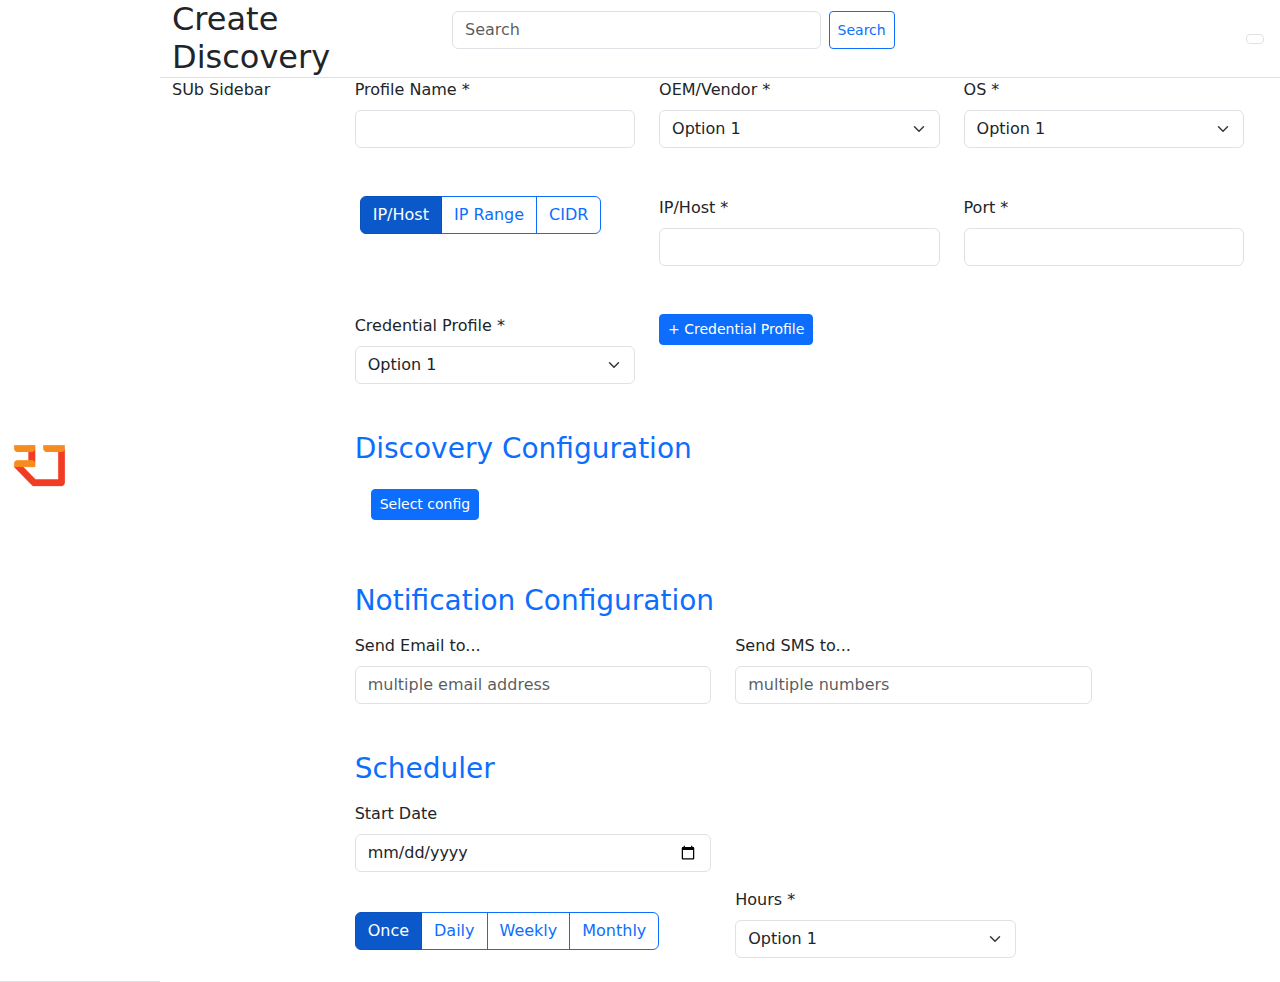
==== CreateDiscovery.html @ e2437d3d "addition of pages" ====
<!DOCTYPE html>
<html>
  <head>
    <meta charset="utf-8" />
    <meta http-equiv="X-UA-Compatible" content="IE=edge" />
    <title>Page Title</title>
    <meta name="viewport" content="width=device-width, initial-scale=1" />
    <!-- Bootstrap CSS -->
    <link
      href="https://cdnjs.cloudflare.com/ajax/libs/bootstrap/5.3.0/css/bootstrap.min.css"
      rel="stylesheet"
    />
    <!-- Bootstrap JS and dependencies -->
    <script src="https://cdnjs.cloudflare.com/ajax/libs/bootstrap/5.3.0/js/bootstrap.bundle.min.js"></script>

    <link rel="stylesheet" type="text/css" media="screen" href="style.css" />
  </head>
  <body>
    <!-- Dashboard -->
    <div class="d-flex flex-column flex-lg-row h-lg-full bg-surface-secondary">
      <!-- Vertical Navbar -->
      <nav
        class="navbar show navbar-vertical navbar-expand-lg px-0 py-3 navbar-light bg-white border-bottom border-bottom-lg-0 border-end-lg w-auto"
        id="navbarVertical"
      >
        <div class="container-fluid">
          <!-- Toggler -->
          <button
            class="navbar-toggler ms-n2"
            type="button"
            data-bs-toggle="collapse"
            data-bs-target="#sidebarCollapse"
            aria-controls="sidebarCollapse"
            aria-expanded="false"
            aria-label="Toggle navigation"
          >
            <span class="navbar-toggler-icon"></span>
          </button>
          <!-- Brand -->
          <a class="navbar-brand py-lg-2 mb-lg-5 px-lg-6 me-0" href="#">
            <img src="./assets/RDSig.png" alt="..." />
          </a>
          <!-- User menu (mobile) -->
          <div class="navbar-user d-lg-none">
            <!-- Dropdown -->
            <div class="dropdown">
              <!-- Toggle -->
              <a
                href="#"
                id="sidebarAvatar"
                role="button"
                data-bs-toggle="dropdown"
                aria-haspopup="true"
                aria-expanded="false"
              >
                <div class="avatar-parent-child">
                  <img
                    alt="Image Placeholder"
                    src="https://images.unsplash.com/photo-1548142813-c348350df52b?ixlib=rb-1.2.1&ixid=eyJhcHBfaWQiOjEyMDd9&auto=format&fit=facearea&facepad=3&w=256&h=256&q=80"
                    class="avatar avatar- rounded-circle"
                  />
                  <span class="avatar-child avatar-badge bg-success"></span>
                </div>
              </a>
              <!-- Menu -->
              <div
                class="dropdown-menu dropdown-menu-end"
                aria-labelledby="sidebarAvatar"
              >
                <a href="#" class="dropdown-item">Profile</a>
                <a href="#" class="dropdown-item">Settings</a>
                <a href="#" class="dropdown-item">Billing</a>
                <hr class="dropdown-divider" />
                <a href="#" class="dropdown-item">Logout</a>
              </div>
            </div>
          </div>
          <!-- Collapse -->
          <div class="collapse navbar-collapse" id="sidebarCollapse">
            <!-- Navigation -->
            <ul class="navbar-nav d-flex justify-content-center flex-wrap">
              <li class="nav-item d-flex justify-content-center">
                <a
                  class="nav-link"
                  href="./index.html"
                  data-bs-toggle="tooltip"
                  data-bs-placement="right"
                  title="Home"
                >
                  <i class="bi bi-house fs-4"></i>
                </a>
              </li>
              <li class="nav-item d-flex justify-content-center">
                <a
                  class="nav-link"
                  href="#"
                  data-bs-toggle="tooltip"
                  data-bs-placement="right"
                  title="Reporting"
                >
                  <i class="bi bi-card-checklist fs-4"></i>
                </a>
              </li>
              <li
                class="nav-item d-flex justify-content-center"
                id="toggleListItem"
              >
                <a
                  class="nav-link"
                  href="./SNMP.html"
                  data-bs-placement="right"
                  title="Settings"
                >
                  <i class="bi bi-gear fs-4"></i>
                </a>
              </li>
              <!-- <li
                class="nav-item dropdown d-flex justify-content-center"
                id="subSideBarBtn"
              >
                <a
                  class="nav-link dropdown-toggle"
                  href="#"
                  data-bs-toggle="dropdown"
                  data-bs-placement="right"
                  title="Settings"
                >
                  <i class="bi bi-gear fs-4"></i>
                </a>
                <ul
                  class="dropdown-menu dropdown-menu-end"
                  aria-labelledby="navbarDropdown"
                >
                  <li><a class="dropdown-item" href="#">User</a></li>
                  <li><a class="dropdown-item" href="#">Role</a></li>
                </ul>
              </li> -->
            </ul>
            <div class="mt-auto"></div>
            <!-- User (md) -->
            <ul class="navbar-nav d-flex justify-content-center flex-wrap">
              <li class="nav-item d-flex justify-content-center">
                <a class="nav-link" href="./Profile.html">
                  <i class="bi bi-person-square fs-4"></i>
                </a>
              </li>
              <li class="nav-item d-flex justify-content-center">
                <a class="nav-link" href="#">
                  <i class="bi bi-box-arrow-left fs-4"></i>
                </a>
              </li>
            </ul>
          </div>
        </div>
      </nav>
      <!-- Main content -->

      <div class="h-screen flex-grow-1 overflow-y-lg-auto">
        <!-- Header -->
        <header class="bg-surface-primary border-bottom pt-6">
          <div class="container-fluid">
            <div class="mb-npx">
              <div class="row align-items-center">
                <div class="col-sm-3 col-12 mb-4 mb-sm-0">
                  <!-- Title -->
                  <h1 class="h2 mb-0 ls-tight">Create Discovery</h1>
                </div>
                <!-- Actions -->
                <div class="col-sm-5 col-12 pb-3">
                  <form class="d-flex">
                    <input
                      class="form-control me-2"
                      type="search"
                      placeholder="Search"
                      aria-label="Search"
                    />
                    <button
                      class="btn btn-sm btn-outline-primary"
                      type="submit"
                    >
                      Search
                    </button>
                  </form>
                </div>
                <div class="col-sm-4 col-12 text-sm-end">
                  <div class="mx-n1">
                    <!-- <a
                      href="./Tenant.html"
                      class="btn d-inline-flex btn-sm btn-primary mx-1"
                    >
                      <span>Tenant View</span>
                    </a> -->
                    <a href="#" class="btn d-inline-flex btn-sm border mx-1">
                      <span class="">
                        <i class="bi bi-gear"></i>
                      </span>
                    </a>
                  </div>
                </div>
              </div>
              <!-- Nav -->
            </div>
          </div>
        </header>
        <!-- Main -->
        <main class="py-6 bg-surface-secondary">
          <div class="d-flex row container-fluid overflow-auto">
            <div class="col-md-2">
              <p>SUb Sidebar</p>
            </div>
            <div class="col-md-10">
              <div>
                <div class="d-flex row flex-wrap">
                  <div class="col-md-4">
                    <label class="mb-2">Profile Name *</label>
                    <input
                      class="form-control"
                      type="text"
                      placeholder=""
                      aria-label="default input example"
                    />
                  </div>
                  <div class="col-md-4">
                    <label class="mb-2">OEM/Vendor *</label>
                    <select
                      class="form-select form-select"
                      aria-label="Small select example"
                    >
                      <option value="1">Option 1</option>
                      <option value="2">Option 2</option>
                      <option value="3">Option 3</option>
                    </select>
                  </div>
                  <div class="col-md-4">
                    <label class="mb-2">OS *</label>
                    <select
                      class="form-select form-control form-select"
                      aria-label="Small select example"
                    >
                      <option value="1">Option 1</option>
                      <option value="2">Option 2</option>
                      <option value="3">Option 3</option>
                    </select>
                  </div>
                </div>
                <div class="d-flex flex-wrap row mt-5">
                  <div class="col-md-4 mt-6">
                    <label class="mb-2"></label>
                    <div class="btn-group">
                      <a
                        href="#"
                        class="btn btn-primary active"
                        aria-current="page"
                        >IP/Host</a
                      >
                      <a href="#" class="btn btn-outline-primary">IP Range</a>
                      <a href="#" class="btn btn-outline-primary">CIDR</a>
                    </div>
                  </div>
                  <div class="col-md-4">
                    <label class="mb-2">IP/Host *</label>
                    <input
                      class="form-control"
                      type="text"
                      placeholder=""
                      aria-label="default input example"
                    />
                  </div>
                  <div class="col-md-4">
                    <label class="mb-2">Port *</label>
                    <input
                      class="form-control"
                      type="text"
                      placeholder=""
                      aria-label="default input example"
                    />
                  </div>
                </div>
                <div class="d-flex row flex-wrap mt-5">
                  <div class="col-md-4">
                    <label class="mb-2">Credential Profile *</label>
                    <select
                      class="form-select form-select"
                      aria-label="Small select example"
                    >
                      <option value="1">Option 1</option>
                      <option value="2">Option 2</option>
                      <option value="3">Option 3</option>
                    </select>
                  </div>
                  <div class="col-md-4 mt-8">
                    <button class="btn btn-sm btn-primary">
                      + Credential Profile
                    </button>
                  </div>
                </div>
              </div>
              <div class="border-2 border-light-subtle my-5"></div>
              <div class="my-4">
                <h3 class="text-primary">Discovery Configuration</h3>
                <div>
                  <button
                    type="button"
                    class="btn btn-primary btn-sm m-3"
                    data-bs-toggle="modal"
                    data-bs-target="#exampleModalToggle"
                  >
                    Select config
                  </button>
                </div>
              </div>
              <div class="border-2 border-light-subtle my-5"></div>
              <div class="my-4">
                <h3 class="text-primary">Notification Configuration</h3>
                <div class="d-flex row flex-wrap my-3">
                  <div class="col-md-5">
                    <label class="mb-2">Send Email to...</label>
                    <input
                      class="form-control"
                      type="email"
                      placeholder="multiple email address"
                      aria-label="default input example"
                    />
                  </div>
                  <div class="col-md-5">
                    <label class="mb-2">Send SMS to...</label>
                    <input
                      class="form-control"
                      type="number"
                      placeholder="multiple numbers"
                      aria-label="default input example"
                    />
                  </div>
                  
                </div>
              </div>
              <div class="border-2 border-light-subtle my-5"></div>
              <div class="my-4">
                <h3 class="text-primary">Scheduler</h3>
                <div class="d-flex row flex-wrap my-3">
                  <div class="col-md-5">
                    <label class="mb-2">Start Date</label>
                    <input
                      class="form-control"
                      type="date"
                      placeholder="Select Date"
                      aria-label="default input example"
                    />
                  </div>
                </div>
                <div class="d-flex row flex-wrap my-3">
                  <div class="col-md-5">
                    <div class="col-md-4 ">
                      <label class="mb-2"></label>
                      <div class="btn-group">
                        <a
                          href="#"
                          class="btn btn-primary active"
                          aria-current="page"
                          >Once</a
                        >
                        <a href="#" class="btn btn-outline-primary">Daily</a>
                        <a href="#" class="btn btn-outline-primary">Weekly</a>
                        <a href="#" class="btn btn-outline-primary">Monthly</a>
                      </div>
                    </div>
                  </div>
                  <div class="col-md-4">
                    <label class="mb-2">Hours *</label>
                    <select
                      class="form-select form-select"
                      aria-label="Small select example"
                    >
                      <option value="1">Option 1</option>
                      <option value="2">Option 2</option>
                      <option value="3">Option 3</option>
                    </select>
                  </div>
                </div>
              </div>
            </div>
          </div>
        </main>
      </div>
    </div>
    <!-- Modal -->
    <div
      class="modal fade"
      id="exampleModalToggle"
      aria-hidden="true"
      aria-labelledby="exampleModalToggleLabel"
      tabindex="-1"
    >
      <div class="modal-dialog modal-dialog-centered modal-xl">
        <div class="modal-content">
          <div class="modal-header p-3">
            <p class="fs-2 text-lg" id="staticBackdropLabel">Select Configuration</p>
            <button
              type="button"
              class="btn-close"
              data-bs-dismiss="modal"
              aria-label="Close"
            ></button>
          </div>
          <div class="modal-body">
            <div class="d-flex flex-wrap">
              <div class="col-md-3">
                <label class="form-check-label" for="flexSwitchCheckChecked"
                  >Ping Check before Discovery</label
                >
                <div class="form-check form-switch">
                  <input
                    class="form-check-input"
                    type="checkbox"
                    role="switch"
                    id="flexSwitchCheckChecked"
                    checked
                  />
                </div>
              </div>
              <div class="col-md-3">
                <label class="form-check-label" for="flexSwitchCheckChecked"
                  >Interface Discovery</label
                >
                <div class="form-check form-switch">
                  <input
                    class="form-check-input"
                    type="checkbox"
                    role="switch"
                    id="flexSwitchCheckChecked"
                    checked
                  />
                </div>
              </div>
              <div class="col-md-3">
                <label class="form-check-label" for="flexSwitchCheckChecked"
                  >CPU Discovery</label
                >
                <div class="form-check form-switch">
                  <input
                    class="form-check-input"
                    type="checkbox"
                    role="switch"
                    id="flexSwitchCheckChecked"
                    checked
                  />
                </div>
              </div>
              <div class="col-md-3">
                <label class="form-check-label" for="flexSwitchCheckChecked"
                  >Memory Discovery</label
                >
                <div class="form-check form-switch">
                  <input
                    class="form-check-input"
                    type="checkbox"
                    role="switch"
                    id="flexSwitchCheckChecked"
                    checked
                  />
                </div>
              </div>
              <div class="col-md-3">
                <label class="form-check-label" for="flexSwitchCheckChecked"
                  >Checked switch checkbox input</label
                >
                <div class="form-check form-switch">
                  <input
                    class="form-check-input"
                    type="checkbox"
                    role="switch"
                    id="flexSwitchCheckChecked"
                    checked
                  />
                </div>
              </div>
              <div class="col-md-3">
                <label class="form-check-label" for="flexSwitchCheckChecked"
                  >Checked switch checkbox input</label
                >
                <div class="form-check form-switch">
                  <input
                    class="form-check-input"
                    type="checkbox"
                    role="switch"
                    id="flexSwitchCheckChecked"
                    checked
                  />
                </div>
              </div>
              <div class="col-md-3">
                <label class="form-check-label" for="flexSwitchCheckChecked"
                  >Checked switch checkbox input</label
                >
                <div class="form-check form-switch">
                  <input
                    class="form-check-input"
                    type="checkbox"
                    role="switch"
                    id="flexSwitchCheckChecked"
                    checked
                  />
                </div>
              </div>
              <div class="col-md-3">
                <label class="form-check-label" for="flexSwitchCheckChecked"
                  >Checked switch checkbox input</label
                >
                <div class="form-check form-switch">
                  <input
                    class="form-check-input"
                    type="checkbox"
                    role="switch"
                    id="flexSwitchCheckChecked"
                    checked
                  />
                </div>
              </div>
              <div class="col-md-3">
                <label class="form-check-label" for="flexSwitchCheckChecked"
                  >Checked switch checkbox input</label
                >
                <div class="form-check form-switch">
                  <input
                    class="form-check-input"
                    type="checkbox"
                    role="switch"
                    id="flexSwitchCheckChecked"
                    checked
                  />
                </div>
              </div>
              <div class="col-md-3">
                <label class="form-check-label" for="flexSwitchCheckChecked"
                  >Checked switch checkbox input</label
                >
                <div class="form-check form-switch">
                  <input
                    class="form-check-input"
                    type="checkbox"
                    role="switch"
                    id="flexSwitchCheckChecked"
                    checked
                  />
                </div>
              </div>
              <div class="col-md-3">
                <label class="form-check-label" for="flexSwitchCheckChecked"
                  >Checked switch checkbox input</label
                >
                <div class="form-check form-switch">
                  <input
                    class="form-check-input"
                    type="checkbox"
                    role="switch"
                    id="flexSwitchCheckChecked"
                    checked
                  />
                </div>
              </div>
              <div class="col-md-3">
                <label class="form-check-label" for="flexSwitchCheckChecked"
                  >Checked switch checkbox input</label
                >
                <div class="form-check form-switch">
                  <input
                    class="form-check-input"
                    type="checkbox"
                    role="switch"
                    id="flexSwitchCheckChecked"
                    checked
                  />
                </div>
              </div>
              <div class="col-md-3">
                <label class="form-check-label" for="flexSwitchCheckChecked"
                  >Checked switch checkbox input</label
                >
                <div class="form-check form-switch">
                  <input
                    class="form-check-input"
                    type="checkbox"
                    role="switch"
                    id="flexSwitchCheckChecked"
                    checked
                  />
                </div>
              </div>
              <div class="col-md-3">
                <label class="form-check-label" for="flexSwitchCheckChecked"
                  >Checked switch checkbox input</label
                >
                <div class="form-check form-switch">
                  <input
                    class="form-check-input"
                    type="checkbox"
                    role="switch"
                    id="flexSwitchCheckChecked"
                    checked
                  />
                </div>
              </div>
              <div class="col-md-3">
                <label class="form-check-label" for="flexSwitchCheckChecked"
                  >Checked switch checkbox input</label
                >
                <div class="form-check form-switch">
                  <input
                    class="form-check-input"
                    type="checkbox"
                    role="switch"
                    id="flexSwitchCheckChecked"
                    checked
                  />
                </div>
              </div>
              <div class="col-md-3">
                <label class="form-check-label" for="flexSwitchCheckChecked"
                  >Checked switch checkbox input</label
                >
                <div class="form-check form-switch">
                  <input
                    class="form-check-input"
                    type="checkbox"
                    role="switch"
                    id="flexSwitchCheckChecked"
                    checked
                  />
                </div>
              </div>
            </div>
          </div>
          <div class="modal-footer">
            <button
              type="button"
              class="btn btn-secondary"
              data-bs-dismiss="modal"
            >
              Close
            </button>
            <button type="button" class="btn btn-primary">Confirm</button>
          </div>
        </div>
      </div>
    </div>
    <script src="https://cdnjs.cloudflare.com/ajax/libs/bootstrap/5.3.0/js/bootstrap.bundle.min.js"></script>
    <script src="script.js"></script>
  </body>
</html>
---- style.css ----
/* Webpixels CSS */
/* Utility and component-centric Design System based on Bootstrap for fast, responsive UI development */
/* URL: https://github.com/webpixels/css */

@import url(https://unpkg.com/@webpixels/css@1.1.5/dist/index.css);

/* Bootstrap Icons */
@import url("https://cdnjs.cloudflare.com/ajax/libs/bootstrap-icons/1.4.0/font/bootstrap-icons.min.css");

.dropdown-toggle::after {
  display: none;
}

/* Styles for grid view */
.grid-view {
    /* display: grid; */
    grid-template-columns: repeat(3, 1fr);
    gap: 10px;
  }
  
  

  
  ul.left-menu a:link,
ul.left-menu a:visited,
ul.left-menu a {
  text-decoration: none;
  color: #444;
}    	

ul.left-menu {
  border-left: solid 5px #b62a1d;
  background: #efefef; 
  border-radius: 5px;
  list-style: none;
  padding-left: 0; 
  /*width: 182px; Set width if required*/
}

ul.left-menu ul {
  padding-left: 0; 
  list-style: none;
}
ul.left-menu ul li {
  line-height: 1.2em; 
  cursor: pointer;
}
ul.left-menu li a {
  display: block; 
  margin-left: 0em; 
  padding: .5em;
}

/* Indentation Theme */
ul.left-menu.theme1 li a {
  display: block; 
  margin-left: 0em;
  padding: .5em;
}
ul.left-menu.theme1 li li a {margin-left: 1em;}
ul.left-menu.theme1 li li li a {margin-left: 2em;}
ul.left-menu.theme1 li li li li a {margin-left: 3em;}
ul.left-menu.theme1 li li li li li a {margin-left: 4em;}
ul.left-menu.theme1 li li li li li li a {margin-left: 5em;} /* etc */

/* Gradient Themes */
ul.left-menu.theme2 {
  background: #ccc;
}
ul.left-menu.theme2 ul {
  padding-left: 0; 
  background: rgba(255,255,255,.5);
  list-style: none;
}

ul.left-menu.theme3 ul {
  padding-left: 0; 
  background: rgba(128,128,128,.1);
  list-style: none;
}

ul.left-menu li:last-child {
  border-bottom: none;
}
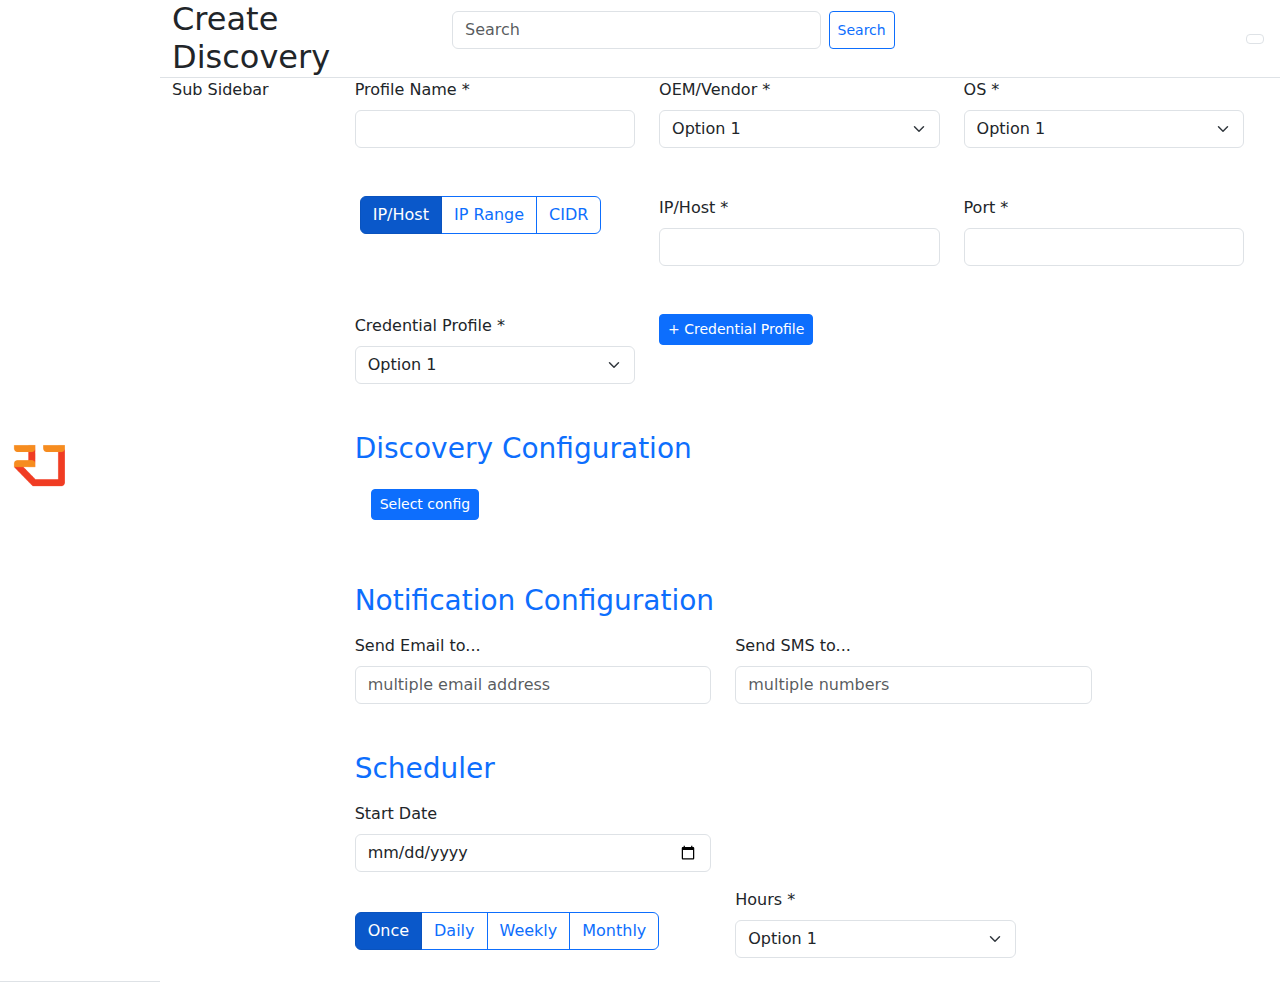
==== commit c134fa26: "Merge branch 'feature/rushikesh' of https://github.com/akashag05/nms-html-ui" ====
--- a/CreateDiscovery.html
+++ b/CreateDiscovery.html
@@ -206,7 +206,7 @@
         <main class="py-6 bg-surface-secondary">
           <div class="d-flex row container-fluid overflow-auto">
             <div class="col-md-2">
-              <p>SUb Sidebar</p>
+              <p>Sub Sidebar</p>
             </div>
             <div class="col-md-10">
               <div>
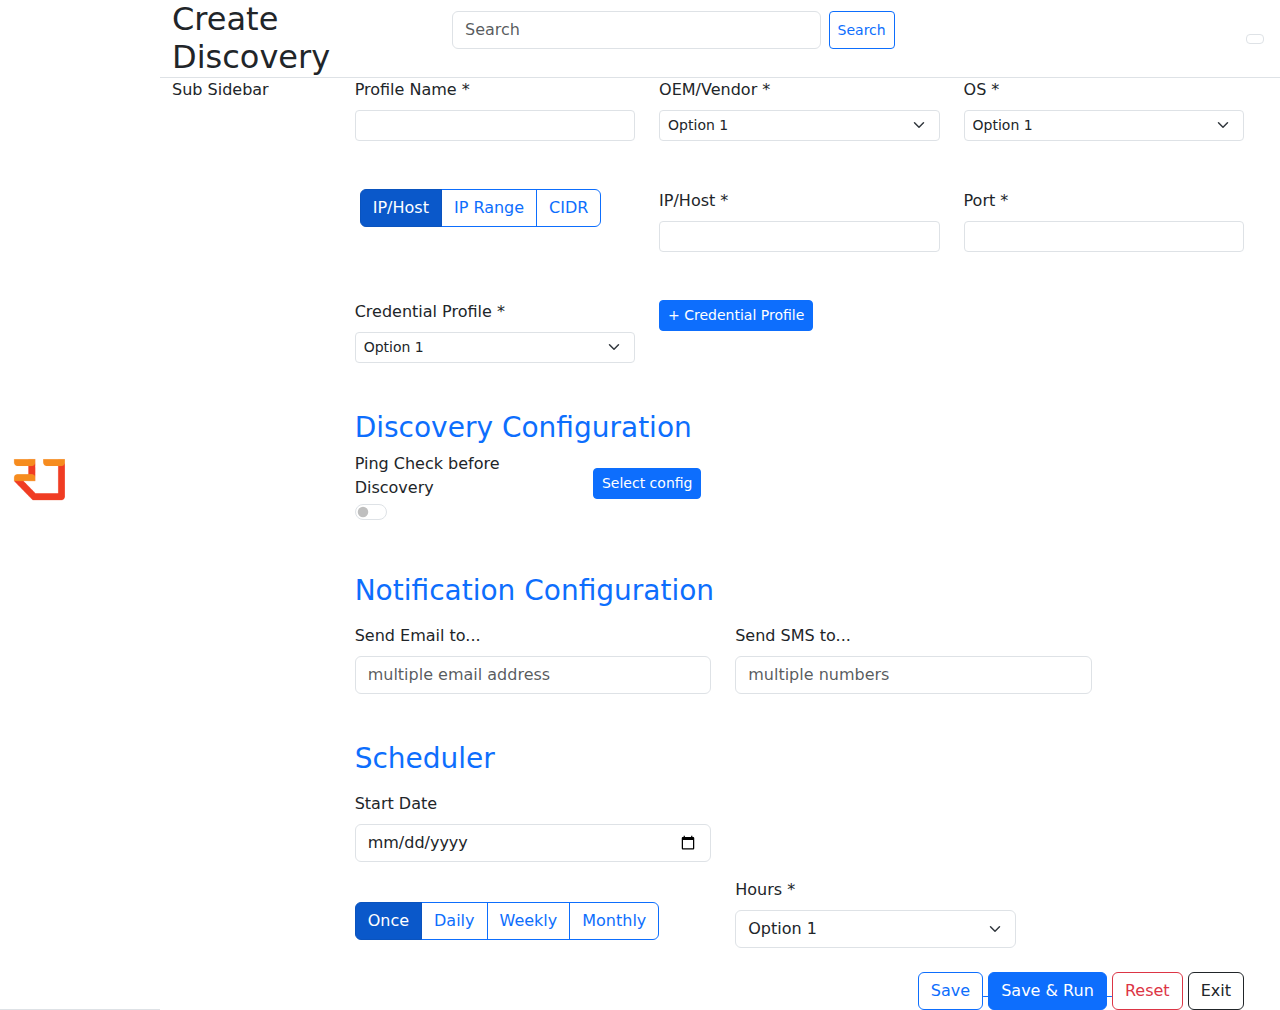
==== commit 9b367258: "createCredsForm" ====
--- a/CreateDiscovery.html
+++ b/CreateDiscovery.html
@@ -214,7 +214,7 @@
                   <div class="col-md-4">
                     <label class="mb-2">Profile Name *</label>
                     <input
-                      class="form-control"
+                      class="form-control form-control-sm"
                       type="text"
                       placeholder=""
                       aria-label="default input example"
@@ -223,7 +223,7 @@
                   <div class="col-md-4">
                     <label class="mb-2">OEM/Vendor *</label>
                     <select
-                      class="form-select form-select"
+                      class="form-select form-select-sm form-select"
                       aria-label="Small select example"
                     >
                       <option value="1">Option 1</option>
@@ -234,7 +234,7 @@
                   <div class="col-md-4">
                     <label class="mb-2">OS *</label>
                     <select
-                      class="form-select form-control form-select"
+                      class="form-select form-control form-select-sm form-select"
                       aria-label="Small select example"
                     >
                       <option value="1">Option 1</option>
@@ -260,7 +260,7 @@
                   <div class="col-md-4">
                     <label class="mb-2">IP/Host *</label>
                     <input
-                      class="form-control"
+                      class="form-control form-control-sm"
                       type="text"
                       placeholder=""
                       aria-label="default input example"
@@ -269,7 +269,7 @@
                   <div class="col-md-4">
                     <label class="mb-2">Port *</label>
                     <input
-                      class="form-control"
+                      class="form-control form-control-sm"
                       type="text"
                       placeholder=""
                       aria-label="default input example"
@@ -280,7 +280,7 @@
                   <div class="col-md-4">
                     <label class="mb-2">Credential Profile *</label>
                     <select
-                      class="form-select form-select"
+                      class="form-select form-select-sm form-select"
                       aria-label="Small select example"
                     >
                       <option value="1">Option 1</option>
@@ -289,7 +289,11 @@
                     </select>
                   </div>
                   <div class="col-md-4 mt-8">
-                    <button class="btn btn-sm btn-primary">
+                    <button
+                      class="btn btn-sm btn-primary"
+                      data-bs-toggle="modal"
+                      data-bs-target="#createCreds"
+                    >
                       + Credential Profile
                     </button>
                   </div>
@@ -298,15 +302,30 @@
               <div class="border-2 border-light-subtle my-5"></div>
               <div class="my-4">
                 <h3 class="text-primary">Discovery Configuration</h3>
-                <div>
-                  <button
-                    type="button"
-                    class="btn btn-primary btn-sm m-3"
-                    data-bs-toggle="modal"
-                    data-bs-target="#exampleModalToggle"
-                  >
-                    Select config
-                  </button>
+                <div class="d-flex">
+                  <div class="col-md-3">
+                    <label class="form-check-label" for="flexSwitchCheckChecked"
+                      >Ping Check before Discovery</label
+                    >
+                    <div class="form-check form-switch">
+                      <input
+                        class="form-check-input"
+                        type="checkbox"
+                        role="switch"
+                        id="flexSwitchCheckChecked"
+                      />
+                    </div>
+                  </div>
+                  <div>
+                    <button
+                      type="button"
+                      class="btn btn-primary btn-sm m-3"
+                      data-bs-toggle="modal"
+                      data-bs-target="#exampleModalToggle"
+                    >
+                      Select config
+                    </button>
+                  </div>
                 </div>
               </div>
               <div class="border-2 border-light-subtle my-5"></div>
@@ -331,7 +350,6 @@
                       aria-label="default input example"
                     />
                   </div>
-                  
                 </div>
               </div>
               <div class="border-2 border-light-subtle my-5"></div>
@@ -350,7 +368,7 @@
                 </div>
                 <div class="d-flex row flex-wrap my-3">
                   <div class="col-md-5">
-                    <div class="col-md-4 ">
+                    <div class="col-md-4">
                       <label class="mb-2"></label>
                       <div class="btn-group">
                         <a
@@ -376,6 +394,20 @@
                       <option value="3">Option 3</option>
                     </select>
                   </div>
+                </div>
+              </div>
+              <div class="d-flex justify-content-end">
+                <div>
+                  <a href="./SNMP.html">
+                    <button class="btn btn-outline-primary">Save</button>
+                  </a>
+                  <a href="./SNMP.html">
+                    <button class="btn btn-primary">Save & Run</button>
+                  </a>
+                  <button class="btn btn-outline-danger">Reset</button>
+                  <a href="./SNMP.html">
+                    <button class="btn btn-outline-dark">Exit</button>
+                  </a>
                 </div>
               </div>
             </div>
@@ -394,7 +426,9 @@
       <div class="modal-dialog modal-dialog-centered modal-xl">
         <div class="modal-content">
           <div class="modal-header p-3">
-            <p class="fs-2 text-lg" id="staticBackdropLabel">Select Configuration</p>
+            <p class="fs-2 text-lg" id="staticBackdropLabel">
+              Select Configuration
+            </p>
             <button
               type="button"
               class="btn-close"
@@ -404,20 +438,6 @@
           </div>
           <div class="modal-body">
             <div class="d-flex flex-wrap">
-              <div class="col-md-3">
-                <label class="form-check-label" for="flexSwitchCheckChecked"
-                  >Ping Check before Discovery</label
-                >
-                <div class="form-check form-switch">
-                  <input
-                    class="form-check-input"
-                    type="checkbox"
-                    role="switch"
-                    id="flexSwitchCheckChecked"
-                    checked
-                  />
-                </div>
-              </div>
               <div class="col-md-3">
                 <label class="form-check-label" for="flexSwitchCheckChecked"
                   >Interface Discovery</label
@@ -643,6 +663,105 @@
         </div>
       </div>
     </div>
+
+    <!-- Modal Body -->
+    <div
+      class="modal fade"
+      id="createCreds"
+      aria-hidden="true"
+      aria-labelledby="exampleModalToggleLabel"
+      tabindex="-1"
+    >
+      <div class="modal-dialog modal-dialog-centered modal-md">
+        <div class="modal-content">
+          <div class="modal-header p-3">
+            <p class="fs-2 text-lg" id="staticBackdropLabel">
+              Create Credential Profile
+            </p>
+            <button
+              type="button"
+              class="btn-close"
+              data-bs-dismiss="modal"
+              aria-label="Close"
+            ></button>
+          </div>
+          <div class="modal-body">
+            <div class="d-flex row flex-wrap">
+              <div class="col-md-6">
+                <label class="mb-2">Profile Name *</label>
+                <input
+                  class="form-control form-control-sm"
+                  type="text"
+                  placeholder=""
+                  aria-label="default input example"
+                />
+              </div>
+              <div class="col-md-6">
+                <label class="mb-2">Protocol *</label>
+                <select
+                  class="form-select form-select-sm form-select"
+                  aria-label="Small select example"
+                >
+                  <option value="1">Option 1</option>
+                  <option value="2">Option 2</option>
+                  <option value="3">Option 3</option>
+                </select>
+              </div>
+            </div>
+            <div class="d-flex row flex-wrap mt-5">
+              <div class="col-md-6">
+                <label class="mb-2">UserName *</label>
+                <input
+                  class="form-control form-control-sm"
+                  type="text"
+                  placeholder=""
+                  aria-label="default input example"
+                />
+              </div>
+              <div class="col-md-6">
+                <label class="mb-2">Password *</label>
+                <input
+                  class="form-control form-control-sm"
+                  type="password"
+                  placeholder=""
+                  aria-label="default input example"
+                />
+              </div>
+            </div>
+            <div class="d-flex row flex-wrap mt-5">
+              <div class="col-md-6">
+                <label class="mb-2">SSH Public Key *</label>
+                <input
+                  class="form-control form-control-sm"
+                  type="text"
+                  placeholder=""
+                  aria-label="default input example"
+                />
+              </div>
+              <div class="col-md-6">
+                <label class="mb-2">Passphrase *</label>
+                <input
+                  class="form-control form-control-sm"
+                  type="text"
+                  placeholder=""
+                  aria-label="default input example"
+                />
+              </div>
+            </div>
+          </div>
+          <div class="modal-footer">
+            <button
+              type="button"
+              class="btn btn-secondary"
+              data-bs-dismiss="modal"
+            >
+              Close
+            </button>
+            <button type="button" class="btn btn-primary">Confirm</button>
+          </div>
+        </div>
+      </div>
+    </div>
     <script src="https://cdnjs.cloudflare.com/ajax/libs/bootstrap/5.3.0/js/bootstrap.bundle.min.js"></script>
     <script src="script.js"></script>
   </body>
